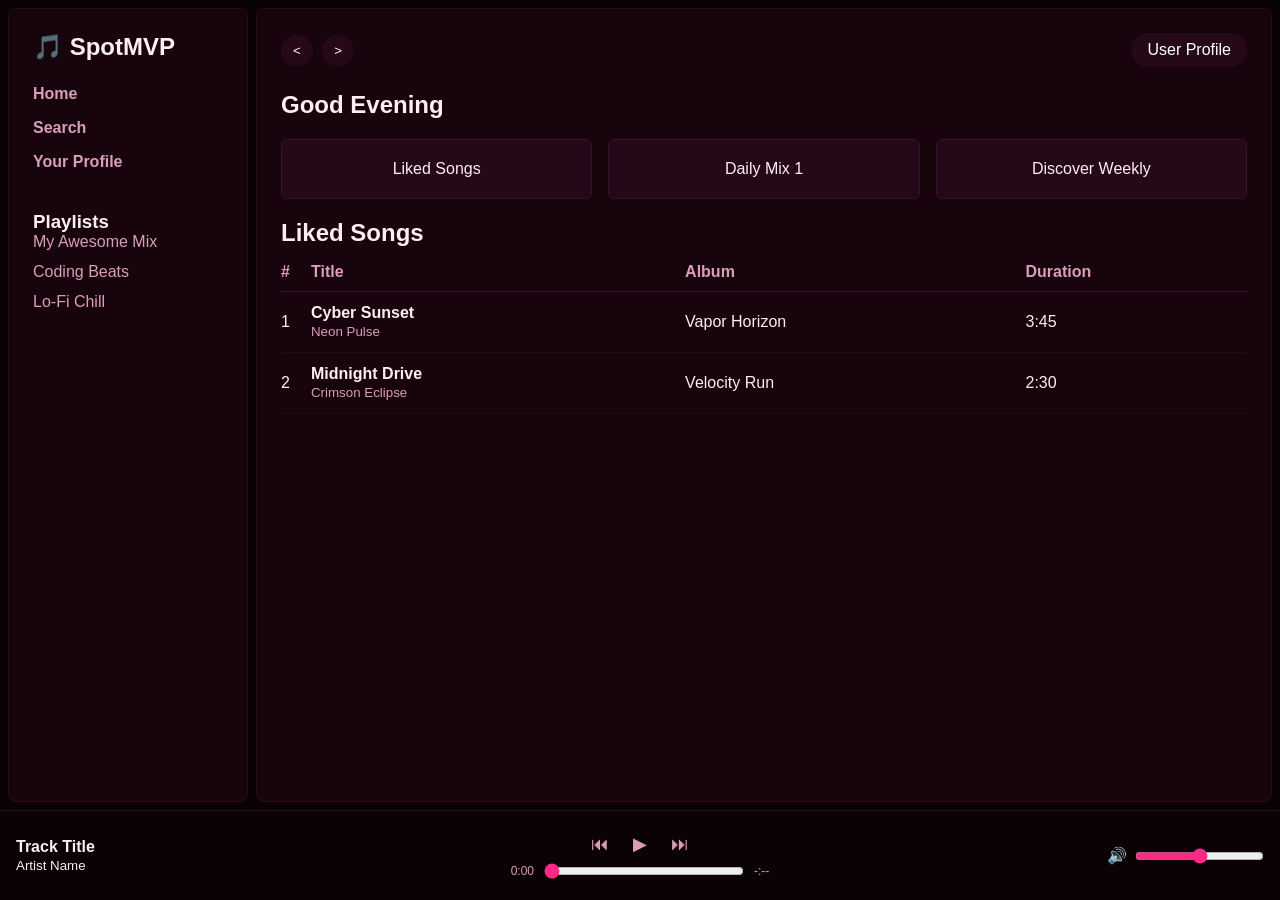
==== index.html @ 89c6085d "Add files via upload" ====
<!DOCTYPE html>
<html lang="en">
<head>
    <meta charset="UTF-8">
    <meta name="viewport" content="width=device-width, initial-scale=1.0">
    <title>Spotify MVP Layout</title>
    <link rel="stylesheet" href="styles.css">
</head>
<body>

    <div id="app-wrapper">
        <div id="main-workspace">

            <!-- 1. SIDEBAR NAVIGATION -->
            <aside id="sidebar">
                <div class="logo">
                    <h2>🎵 SpotMVP</h2>
                </div>
                <nav>
                    <ul>
                        <li><a href="#" id="nav-home">Home</a></li>
                        <li><a href="#" id="nav-search">Search</a></li>
                        <li><a href="profile.html" id="nav-profile-link">Your Profile</a></li>
                    </ul>
                </nav>
                <div class="playlists-section">
                    <h3>Playlists</h3>
                    <ul>
                        <li class="sidebar-playlist" data-playlist="Awesome Mix" style="list-style: none; margin-bottom: 12px; color: #da9eb7; cursor: pointer;">My Awesome Mix</li>
                        <li class="sidebar-playlist" data-playlist="Coding Beats" style="list-style: none; margin-bottom: 12px; color: #da9eb7; cursor: pointer;">Coding Beats</li>
                        <li class="sidebar-playlist" data-playlist="Lo-Fi Chill" style="list-style: none; margin-bottom: 12px; color: #da9eb7; cursor: pointer;">Lo-Fi Chill</li>
                    </ul>
                </div>
            </aside>

            <!-- 2. MAIN CONTENT AREA -->
            <main id="main-content">
                <header id="top-nav">
                    <div class="nav-buttons">
                        <button id="btn-back" title="Go back" style="background: #260918; border: none; color: white; padding: 8px 12px; border-radius: 50%; cursor: pointer; margin-right: 5px;">&lt;</button>
                        <button id="btn-forward" title="Go forward" style="background: #260918; border: none; color: white; padding: 8px 12px; border-radius: 50%; cursor: pointer;">&gt;</button>
                    </div>
                    <div class="user-profile">
                        <a href="profile.html" id="btn-profile" style="background: #260918; border: none; color: white; padding: 8px 16px; border-radius: 20px; cursor: pointer; text-decoration: none; display: inline-block;">User Profile</a>
                    </div>
                </header>

                <!-- SECTION A: HOME VIEW -->
                <section id="home-view" class="view-panel">
                    <h1 id="greeting">Good Morning</h1>
                    
                    <div class="grid-container">
                        <div class="card" data-playlist="Liked Songs">Liked Songs</div>
                        <div class="card" data-playlist="Daily Mix 1">Daily Mix 1</div>
                        <div class="card" data-playlist="Discover Weekly">Discover Weekly</div>
                    </div>

                    <div class="track-list-container">
                        <h2>Popular Tracks</h2>
                        <table width="100%">
                            <thead>
                                <tr>
                                    <th align="left">#</th>
                                    <th align="left">Title</th>
                                    <th align="left">Album</th>
                                    <th align="left">Duration</th>
                                </tr>
                            </thead>
                            <tbody>
                                <!-- Injected dynamically by app.js -->
                            </tbody>
                        </table>
                    </div>
                </section>

                <!-- SECTION B: SEARCH VIEW (Hidden by default) -->
                <section id="search-view" class="view-panel" style="display: none;">
                    <h1>Search</h1>
                    <input type="text" id="search-bar" placeholder="What do you want to listen to?" style="width: 100%; padding: 12px; margin: 20px 0; border-radius: 20px; border: none; background-color: #260918; color: #fff;">
                    <div class="track-list-container">
                        <h2>Search Results</h2>
                        <table width="100%" id="search-results-table">
                            <thead>
                                <tr>
                                    <th align="left">#</th>
                                    <th align="left">Title</th>
                                    <th align="left">Album</th>
                                    <th align="left">Duration</th>
                                </tr>
                            </thead>
                            <tbody>
                                <!-- Injected dynamically when typing -->
                            </tbody>
                        </table>
                    </div>
                </section>
            </main>

        </div>

        <!-- 3. PERSISTENT PLAYER FOOTER -->
        <footer id="player-bar">
            <div class="now-playing">
                <p><strong>Track Title</strong></p>
                <p><small>Artist Name</small></p>
            </div>

            <div class="playback-engine">
                <div class="playback-buttons">
                    <button id="btn-prev">⏮</button>
                    <button id="btn-play">▶</button>
                    <button id="btn-next">⏭</button>
                </div>
                <div class="progress-container">
                    <span id="current-time">0:00</span>
                    <input type="range" id="track-progress" min="0" max="100" value="0" style="width: 200px;">
                    <span id="total-duration">-:--</span>
                </div>
            </div>

            <div class="volume-controls">
                <label for="volume">🔊</label>
                <input type="range" id="volume" min="0" max="100" value="50">
            </div>
        </footer>
    </div>

    <!-- Scripts linked at the base of execution -->
    <script src="app.js"></script>
</body>
</html>
---- styles.css ----
/* ==========================================================================
   RESET & CORE STYLES
   ========================================================================== */
* {
    box-sizing: border-box;
    margin: 0;
    padding: 0;
}

body {
    font-family: -apple-system, BlinkMacSystemFont, "Segoe UI", Roboto, Helvetica, Arial, sans-serif;
    background-color: #0b0205; /* Deepest velvet black-burgundy void */
    color: #fceef3;           /* Soft off-white with a hint of magenta tint */
    height: 100vh;
    overflow: hidden; /* Prevents the whole browser page from scrolling */
}

/* ==========================================================================
   THE CORE FLEXBOX LAYOUT WINDOW
   ========================================================================== */
#app-wrapper {
    display: flex;
    flex-direction: column;
    height: 100vh;
}

#main-workspace {
    display: flex;
    flex: 1;          /* Takes up all remaining vertical space above the footer */
    overflow: hidden; /* Prevents double scrollbars */
    padding: 8px;     /* Gives that modern, isolated floating panel look */
    gap: 8px;         /* Space between sidebar and main panel */
}

/* ==========================================================================
   SIDEBAR NAVIGATION PANELS
   ========================================================================== */
#sidebar {
    width: 240px;
    min-width: 200px;
    background-color: #17040c; /* Rich, dark wine background */
    border: 1px solid #2d0a19; /* Subtle deep crimson framing line */
    border-radius: 8px;
    padding: 24px;
    display: flex;
    flex-direction: column;
    gap: 24px;
}

#sidebar ul {
    list-style: none;
}

#sidebar li {
    margin-bottom: 16px;
}

#sidebar a {
    color: #da9eb7;           /* Muted rose for unselected states */
    text-decoration: none;
    font-weight: bold;
    transition: color 0.2s ease;
}

#sidebar a:hover {
    color: #ff2a85;           /* Bright neon magenta flash on hover */
}

/* ==========================================================================
   MAIN CONTENT PANEL
   ========================================================================== */
#main-content {
    flex: 1;                  /* Dynamic width: Flexes to fill the rest of the window */
    background-color: #17040c; /* Matching dark wine background panel */
    border: 1px solid #2d0a19;
    border-radius: 8px;
    overflow-y: auto;         /* Crucial: Allows ONLY the main view to scroll vertically */
    padding: 24px;
}

#top-nav {
    display: flex;
    justify-content: space-between;
    align-items: center;
    margin-bottom: 24px;
}

.grid-container {
    display: flex;
    gap: 16px;
    margin: 20px 0;
}

.card {
    background-color: #260918; /* Dark crimson slate card */
    border: 1px solid #3d1127;
    color: #fceef3;
    padding: 20px;
    border-radius: 6px;
    flex: 1;                 /* Cards expand evenly across the available horizontal room */
    text-align: center;
    cursor: pointer;
    transition: background-color 0.2s ease, transform 0.2s ease;
}

.card:hover {
    background-color: #3d1127; /* Brightens to a richer red on hover */
    transform: translateY(-2px); /* Slight lift animation effect */
}

/* Track List Table */
table {
    border-collapse: collapse;
    margin-top: 16px;
}

th {
    color: #da9eb7;
    border-bottom: 1px solid #3d1127; /* Magenta-tinted divider */
    padding-bottom: 10px;
}

td {
    padding: 12px 0;
    border-bottom: 1px solid #260918;
}

/* ==========================================================================
   PERSISTENT PLAYER FOOTER BAR
   ========================================================================== */
#player-bar {
    height: 90px;
    background-color: #0b0205; /* Blends perfectly into the page bottom wrapper */
    display: flex;
    justify-content: space-between; /* Spreads track info, controls, and volume apart */
    align-items: center;
    padding: 0 16px;
    border-top: 1px solid #2d0a19;
}

/* Left Panel */
.now-playing {
    width: 30%;
}

/* Center Panel: Flexes vertical items in a stack */
.playback-engine {
    display: flex;
    flex-direction: column;
    align-items: center;
    gap: 8px;
    width: 40%;
}

.playback-buttons button {
    background: none;
    border: none;
    color: #da9eb7;
    font-size: 18px;
    cursor: pointer;
    margin: 0 10px;
    transition: color 0.2s ease, transform 0.1s ease;
}

.playback-buttons button:hover {
    color: #ff2a85;           /* Play buttons flash bright magenta */
    transform: scale(1.1);    /* Tiny bump in button sizing on hover */
}

.progress-container {
    display: flex;
    align-items: center;
    gap: 10px;
    font-size: 12px;
    color: #da9eb7;
}

/* Media Controls Progress Sliders & Accents */
input[type="range"] {
    accent-color: #ff2a85;    /* Forces native browser sliders to glow neon magenta */
}

/* Right Panel */
.volume-controls {
    width: 30%;
    display: flex;
    justify-content: flex-end;
    align-items: center;
    gap: 8px;
}
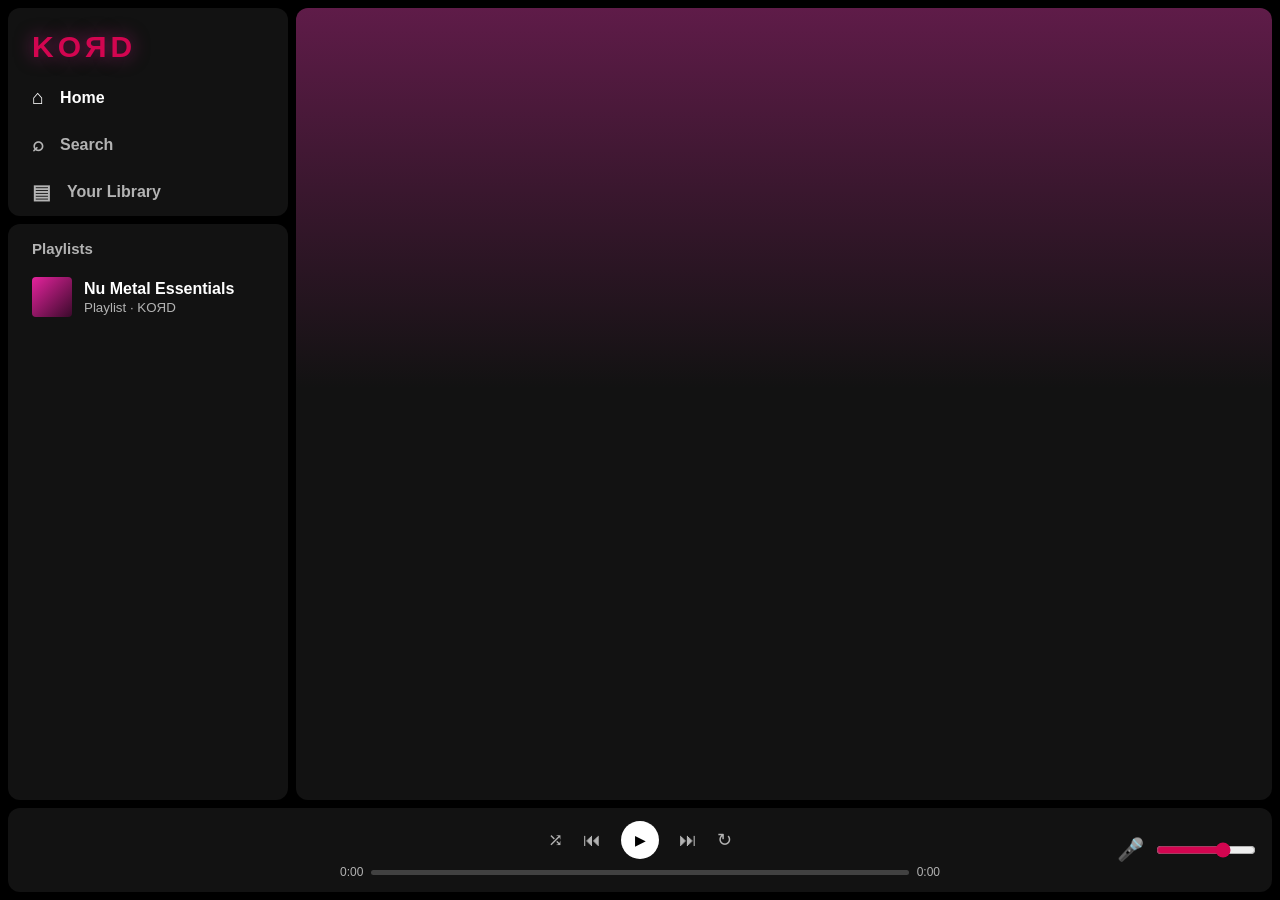
==== commit 41eb37b7: "part 2" ====
--- a/index.html
+++ b/index.html
@@ -1,131 +1,70 @@
 <!DOCTYPE html>
 <html lang="en">
 <head>
-    <meta charset="UTF-8">
-    <meta name="viewport" content="width=device-width, initial-scale=1.0">
-    <title>Spotify MVP Layout</title>
-    <link rel="stylesheet" href="styles.css">
+  <meta charset="UTF-8">
+  <meta name="viewport" content="width=device-width, initial-scale=1, viewport-fit=cover">
+  <title>KOЯD</title>
+  <link rel="stylesheet" href="style.css">   <!-- design -->
 </head>
 <body>
+<div class="app">
 
-    <div id="app-wrapper">
-        <div id="main-workspace">
+  <div class="top">
+    <!-- 1. SIDEBAR: logo, navigation, playlists -->
+    <aside class="side">
+      <div class="box">
+        <div class="logo">KOЯD</div>
+        <nav class="nav">
+          <button class="on" data-view="home"><i>⌂</i> Home</button>
+          <button data-view="search"><i>⌕</i> Search</button>
+          <button data-view="library"><i>▤</i> Your Library</button>
+        </nav>
+      </div>
+      <div class="box lib">
+        <h3>Playlists</h3>
+        <button class="libitem" data-view="playlist">
+          <div class="cover" style="background:linear-gradient(135deg,#e5239d,#3a0a2b)"></div>
+          <div><b>Nu Metal Essentials</b><small>Playlist · KOЯD</small></div>
+        </button>
+      </div>
+    </aside>
 
-            <!-- 1. SIDEBAR NAVIGATION -->
-            <aside id="sidebar">
-                <div class="logo">
-                    <h2>🎵 SpotMVP</h2>
-                </div>
-                <nav>
-                    <ul>
-                        <li><a href="#" id="nav-home">Home</a></li>
-                        <li><a href="#" id="nav-search">Search</a></li>
-                        <li><a href="profile.html" id="nav-profile-link">Your Profile</a></li>
-                    </ul>
-                </nav>
-                <div class="playlists-section">
-                    <h3>Playlists</h3>
-                    <ul>
-                        <li class="sidebar-playlist" data-playlist="Awesome Mix" style="list-style: none; margin-bottom: 12px; color: #da9eb7; cursor: pointer;">My Awesome Mix</li>
-                        <li class="sidebar-playlist" data-playlist="Coding Beats" style="list-style: none; margin-bottom: 12px; color: #da9eb7; cursor: pointer;">Coding Beats</li>
-                        <li class="sidebar-playlist" data-playlist="Lo-Fi Chill" style="list-style: none; margin-bottom: 12px; color: #da9eb7; cursor: pointer;">Lo-Fi Chill</li>
-                    </ul>
-                </div>
-            </aside>
+    <!-- 2. MAIN SCREEN: filled by script.js (home, playlist, search, library) -->
+    <main class="box main" id="main"></main>
 
-            <!-- 2. MAIN CONTENT AREA -->
-            <main id="main-content">
-                <header id="top-nav">
-                    <div class="nav-buttons">
-                        <button id="btn-back" title="Go back" style="background: #260918; border: none; color: white; padding: 8px 12px; border-radius: 50%; cursor: pointer; margin-right: 5px;">&lt;</button>
-                        <button id="btn-forward" title="Go forward" style="background: #260918; border: none; color: white; padding: 8px 12px; border-radius: 50%; cursor: pointer;">&gt;</button>
-                    </div>
-                    <div class="user-profile">
-                        <a href="profile.html" id="btn-profile" style="background: #260918; border: none; color: white; padding: 8px 16px; border-radius: 20px; cursor: pointer; text-decoration: none; display: inline-block;">User Profile</a>
-                    </div>
-                </header>
+    <!-- 3. FULL-SCREEN LYRICS VIEW: opens with the lyrics button -->
+    <section class="lyrics" id="lyrics" aria-hidden="true" aria-label="Now playing lyrics">
+      <div class="lyrics-top">
+        <button class="icon lyrics-back" id="lyr-close" aria-label="Close lyrics">⌄</button>
+        <div class="lyrics-heading"><small>NOW PLAYING</small><b id="lyr-title">Lyrics</b></div>
+        <span class="lyrics-spacer"></span>
+      </div>
+      <div class="lyrics-body">
+        <div class="lyrics-art" id="lyr-art">KOЯD</div>
+        <div class="lyrics-song-info"><h2 id="lyr-song-title">Choose a song</h2><p id="lyr-artist">Lyrics will follow the music as it plays.</p></div>
+        <div class="lines" id="lines"><p>Play a song to see lyrics.</p></div>
+      </div>
+    </section>
+  </div>
 
-                <!-- SECTION A: HOME VIEW -->
-                <section id="home-view" class="view-panel">
-                    <h1 id="greeting">Good Morning</h1>
-                    
-                    <div class="grid-container">
-                        <div class="card" data-playlist="Liked Songs">Liked Songs</div>
-                        <div class="card" data-playlist="Daily Mix 1">Daily Mix 1</div>
-                        <div class="card" data-playlist="Discover Weekly">Discover Weekly</div>
-                    </div>
+  <!-- 4. PLAYER BAR -->
+  <footer class="box player">
+    <div class="now" id="now"></div>
+    <div class="center">
+      <div class="ctrls">
+        <button class="icon opt" id="shuf" title="Shuffle">⤮</button>
+        <button class="icon" id="prev" title="Previous">⏮</button>
+        <button class="pp" id="pp" title="Play">▶</button>
+        <button class="icon" id="next" title="Next">⏭</button>
+        <button class="icon opt" id="rep" title="Repeat">↻</button>
+      </div>
+      <div class="bar"><span id="cur">0:00</span><div class="track" id="track"><div class="fill" id="fill"></div></div><span id="tot">0:00</span></div>
+    </div>
+    <div class="vol"><button class="icon" id="lyr-btn" title="Lyrics">🎤</button><input type="range" id="vol" min="0" max="100" value="70"></div>
+  </footer>
+</div>
 
-                    <div class="track-list-container">
-                        <h2>Popular Tracks</h2>
-                        <table width="100%">
-                            <thead>
-                                <tr>
-                                    <th align="left">#</th>
-                                    <th align="left">Title</th>
-                                    <th align="left">Album</th>
-                                    <th align="left">Duration</th>
-                                </tr>
-                            </thead>
-                            <tbody>
-                                <!-- Injected dynamically by app.js -->
-                            </tbody>
-                        </table>
-                    </div>
-                </section>
-
-                <!-- SECTION B: SEARCH VIEW (Hidden by default) -->
-                <section id="search-view" class="view-panel" style="display: none;">
-                    <h1>Search</h1>
-                    <input type="text" id="search-bar" placeholder="What do you want to listen to?" style="width: 100%; padding: 12px; margin: 20px 0; border-radius: 20px; border: none; background-color: #260918; color: #fff;">
-                    <div class="track-list-container">
-                        <h2>Search Results</h2>
-                        <table width="100%" id="search-results-table">
-                            <thead>
-                                <tr>
-                                    <th align="left">#</th>
-                                    <th align="left">Title</th>
-                                    <th align="left">Album</th>
-                                    <th align="left">Duration</th>
-                                </tr>
-                            </thead>
-                            <tbody>
-                                <!-- Injected dynamically when typing -->
-                            </tbody>
-                        </table>
-                    </div>
-                </section>
-            </main>
-
-        </div>
-
-        <!-- 3. PERSISTENT PLAYER FOOTER -->
-        <footer id="player-bar">
-            <div class="now-playing">
-                <p><strong>Track Title</strong></p>
-                <p><small>Artist Name</small></p>
-            </div>
-
-            <div class="playback-engine">
-                <div class="playback-buttons">
-                    <button id="btn-prev">⏮</button>
-                    <button id="btn-play">▶</button>
-                    <button id="btn-next">⏭</button>
-                </div>
-                <div class="progress-container">
-                    <span id="current-time">0:00</span>
-                    <input type="range" id="track-progress" min="0" max="100" value="0" style="width: 200px;">
-                    <span id="total-duration">-:--</span>
-                </div>
-            </div>
-
-            <div class="volume-controls">
-                <label for="volume">🔊</label>
-                <input type="range" id="volume" min="0" max="100" value="50">
-            </div>
-        </footer>
-    </div>
-
-    <!-- Scripts linked at the base of execution -->
-    <script src="app.js"></script>
+<script src="songs.js"></script>   <!-- the song list -->
+<script src="script.js"></script>  <!-- how the app works -->
 </body>
 </html>
--- a/style.css
+++ b/style.css
@@ -0,0 +1,145 @@
+/* ========== 1. COLORS (change the theme here) ========== */
+:root{
+  --accent:rgb(211, 5, 80);        /* magenta (Spotify's green) */
+  --accent-hi:rgb(211, 5, 80);
+  --hue:320;               /* script.js changes this to match the playing song */
+  --bg:#000; --panel:#121212; --card:#181818;
+  --text:#fff; --muted:#b3b3b3;
+  color-scheme:dark;
+  padding-top:env(safe-area-inset-top,0px);
+  padding-bottom:env(safe-area-inset-bottom,0px);
+}
+*{box-sizing:border-box;margin:0;padding:0}
+html,body{height:100%}
+body{background:var(--bg);color:var(--text);font-family:"Helvetica Neue",Arial,sans-serif;overflow:hidden}
+button{background:none;border:0;color:inherit;cursor:pointer;font:inherit}
+h1{font-size:34px;margin-bottom:20px}
+h2{font-size:22px;margin:32px 0 14px}
+
+/* ========== 2. LAYOUT (flexbox) ========== */
+.app{display:flex;flex-direction:column;height:100%;gap:8px;padding:8px}
+.top{display:flex;flex:1;gap:8px;min-height:0}
+.box{background:var(--panel);border-radius:12px}
+.side{width:280px;display:flex;flex-direction:column;gap:8px}
+.main{flex:1;overflow-y:auto;background:linear-gradient(hsl(var(--hue) 55% 24%) 0,var(--panel) 380px)}
+.pad{padding:24px}
+
+/* Sidebar */
+.logo{font-size:30px;font-weight:900;letter-spacing:4px;padding:22px 24px 10px;color:var(--accent);text-shadow:0 0 18px #e5239d88}
+.nav button{display:flex;gap:16px;align-items:center;width:100%;padding:12px 24px;color:var(--muted);font-weight:700;font-size:16px}
+.nav i{font-style:normal;font-size:20px}
+.nav button:hover,.nav button.on{color:var(--text)}
+.lib{flex:1;padding:16px;overflow:auto}
+.lib h3{color:var(--muted);font-size:15px;padding:0 8px 12px}
+.libitem{display:flex;gap:12px;align-items:center;padding:8px;border-radius:8px;width:100%;text-align:left}
+.libitem:hover{background:#ffffff14}
+small{color:var(--muted);display:block;margin-top:2px}
+
+/* ========== 3. COVERS AND CARDS ========== */
+.cover{width:40px;height:40px;border-radius:4px;flex-shrink:0;background-size:cover}
+.quick{display:grid;grid-template-columns:repeat(3,1fr);gap:12px}          /* 6 small cards at the top */
+.qcard{display:flex;align-items:center;gap:12px;background:#ffffff1a;border-radius:6px;overflow:hidden;cursor:pointer;font-weight:700;transition:.2s}
+.qcard:hover{background:#ffffff33}
+.qcard .cover{width:56px;height:56px;border-radius:0}
+.qcard span{overflow:hidden;white-space:nowrap;text-overflow:ellipsis;padding-right:12px}
+.cards{display:flex;gap:16px;overflow-x:auto;padding-bottom:8px}              /* row of album cards */
+.card{width:170px;flex-shrink:0;padding:14px;border-radius:10px;background:var(--card);cursor:pointer;transition:.25s}
+.card:hover{background:#2a2a2a;transform:translateY(-4px)}
+.card .art{position:relative;margin-bottom:12px}
+.card .cover{width:100%;aspect-ratio:1;height:auto;border-radius:8px;box-shadow:0 8px 20px #0008}
+.card b,.card small{display:block;white-space:nowrap;overflow:hidden;text-overflow:ellipsis}
+.go{position:absolute;right:8px;bottom:8px;width:44px;height:44px;border-radius:50%;background:var(--accent);color:#000;opacity:0;transform:translateY(8px);transition:.25s}
+.card:hover .go{opacity:1;transform:none}
+
+/* Playlist page */
+.hero{display:flex;gap:24px;align-items:flex-end;padding:40px 24px 24px}
+.bigcover{width:210px;height:210px;border-radius:8px;box-shadow:0 10px 40px #000a;display:flex;align-items:center;justify-content:center;font-size:56px;font-weight:900;letter-spacing:3px;background:linear-gradient(135deg,#e5239d,#3a0a2b);flex-shrink:0}
+.hero h1{font-size:64px;line-height:1;margin:8px 0 14px}
+.actions{display:flex;gap:24px;align-items:center;padding:8px 24px 16px}
+.playbig{width:58px;height:58px;border-radius:50%;background:var(--accent);color:#000;font-size:22px;box-shadow:0 0 24px #e5239d88;transition:.2s}
+.playbig:hover{background:var(--accent-hi);transform:scale(1.07)}
+.icon{font-size:22px;color:var(--muted)}
+.icon:hover,.icon.on{color:var(--text)}
+.icon.on{color:var(--accent)}
+
+/* Song table */
+.tr{display:grid;grid-template-columns:40px 1fr 1fr 80px;gap:16px;align-items:center;padding:8px 16px;margin:0 8px;border-radius:6px;color:var(--muted);cursor:pointer}
+.tr.head{border-bottom:1px solid #ffffff22;border-radius:0;cursor:default;font-size:13px;margin-bottom:8px}
+.tr:not(.head):hover{background:#ffffff1a}
+.tr .num{text-align:center}
+.tr .play{display:none;color:var(--text)}
+.tr:not(.head):hover .num span{display:none}
+.tr:not(.head):hover .play{display:inline}
+.song{display:flex;gap:12px;align-items:center;min-width:0;color:var(--text)}
+.song b{display:block;white-space:nowrap;overflow:hidden;text-overflow:ellipsis}
+.tr.current .song b,.tr.current .num{color:var(--accent)}
+.heart{font-size:18px;color:var(--muted)}
+.heart.on{color:var(--accent)}
+.search{width:100%;max-width:420px;padding:13px 18px;border-radius:30px;border:0;background:#ffffff1f;color:var(--text);font-size:15px;margin-bottom:16px;outline:none}
+.search:focus{box-shadow:0 0 0 2px var(--accent)}
+
+/* ========== 4. FULL-SCREEN, SPOTIFY-STYLE LYRICS ========== */
+.lyrics{display:none;position:fixed;inset:8px;z-index:30;flex-direction:column;overflow:hidden;border-radius:12px;background:linear-gradient(155deg,hsl(var(--hue) 55% 25%),#151515 58%,#080808);box-shadow:0 18px 80px #000c}
+.lyrics.open{display:flex}
+.lyrics-top{display:flex;align-items:center;gap:18px;padding:18px 26px;border-bottom:1px solid #ffffff12;flex-shrink:0}
+.lyrics-back{font-size:32px;line-height:1;color:#fff;transform:rotate(0deg);width:42px;height:42px;border-radius:50%;background:#ffffff12}
+.lyrics-back:hover{background:#ffffff25}
+.lyrics-heading{display:flex;flex-direction:column;gap:3px;min-width:0}
+.lyrics-heading small{font-size:10px;letter-spacing:2px;color:#ffffff99}
+.lyrics-heading b{font-size:16px;white-space:nowrap;overflow:hidden;text-overflow:ellipsis}
+.lyrics-spacer{width:42px}
+.lyrics-body{display:grid;grid-template-columns:minmax(220px, .8fr) minmax(0,1.2fr);grid-template-rows:auto 1fr;gap:10px 44px;flex:1;min-height:0;padding:34px clamp(24px,6vw,100px) 24px;max-width:1500px;width:100%;margin:0 auto}
+.lyrics-art{grid-column:1;grid-row:1;width:min(100%,330px);aspect-ratio:1;border-radius:10px;display:flex;align-items:center;justify-content:center;background-size:cover;background-position:center;font-size:clamp(30px,4vw,58px);font-weight:900;letter-spacing:3px;box-shadow:0 16px 44px #0007}
+.lyrics-song-info{grid-column:1;grid-row:2;align-self:start;padding-top:10px}
+.lyrics-song-info h2{font-size:clamp(24px,3vw,38px);margin:0 0 8px;line-height:1.12;overflow-wrap:anywhere}
+.lyrics-song-info p{color:#ffffffa8;font-size:16px}
+.lines{grid-column:2;grid-row:1 / span 2;min-height:0;overflow-y:auto;overscroll-behavior:contain;padding:12px 20px 40vh 0;scrollbar-width:thin;scrollbar-color:#ffffff35 transparent;mask-image:linear-gradient(to bottom,transparent 0,#000 8%,#000 92%,transparent 100%)}
+.lines p{font-size:clamp(25px,3.1vw,42px);line-height:1.18;font-weight:800;color:#ffffff45;margin:0 0 22px;cursor:pointer;transition:color .25s,font-size .25s,transform .25s;overflow-wrap:anywhere}
+.lines p:hover{color:#ffffffb8}
+.lines p.on{color:#fff;font-size:clamp(29px,3.5vw,48px);transform:translateX(4px)}
+.lyrics:not(.open){pointer-events:none}
+
+/* ========== 5. PLAYER BAR ========== */
+.player{display:flex;align-items:center;justify-content:space-between;padding:12px 16px;height:84px;gap:16px;flex-shrink:0}
+.now{display:flex;gap:12px;align-items:center;flex:1;min-width:0}
+.now .cover{width:56px;height:56px;border-radius:6px}
+.now b,.now small{display:block;white-space:nowrap;overflow:hidden;text-overflow:ellipsis}
+.center{flex:2;display:flex;flex-direction:column;align-items:center;gap:6px;max-width:600px}
+.ctrls{display:flex;gap:20px;align-items:center}
+.ctrls .icon{font-size:18px}
+.pp{width:38px;height:38px;border-radius:50%;background:var(--text);color:#000;font-size:14px;transition:.2s}
+.pp:hover{transform:scale(1.08);background:var(--accent-hi)}
+.bar{display:flex;gap:8px;align-items:center;width:100%;font-size:12px;color:var(--muted)}
+.track{flex:1;height:5px;background:#ffffff33;border-radius:3px;cursor:pointer}
+.fill{height:100%;width:0;background:var(--text);border-radius:3px}
+.track:hover .fill{background:var(--accent)}
+.vol{flex:1;display:flex;justify-content:flex-end;align-items:center;gap:12px}
+.vol input{width:100px;accent-color:var(--accent)}
+
+/* ========== 6. MOBILE (narrower than 800px) ========== */
+@media (max-width:800px){
+  .top{flex-direction:column-reverse}                 /* sidebar goes to the bottom */
+  .side{width:100%}
+  .logo,.lib{display:none}
+  .nav{display:flex}
+  .nav button{flex-direction:column;gap:2px;padding:10px;font-size:12px;align-items:center}
+  .quick{grid-template-columns:repeat(2,1fr)}
+  .hero{flex-direction:column;align-items:center;text-align:center;padding:24px 16px 8px}
+  .hero h1{font-size:34px}
+  .bigcover{width:180px;height:180px}
+  .tr{grid-template-columns:32px 1fr 70px}
+  .tr .album,.vol input,.ctrls .opt,.bar span{display:none}
+  .player{position:relative;height:72px;padding:8px 12px}
+  .center{flex:0}
+  .bar{position:absolute;left:14px;right:14px;bottom:5px;width:auto}
+  .lyrics{inset:0;border-radius:0;padding-top:env(safe-area-inset-top,0px);padding-bottom:env(safe-area-inset-bottom,0px)}
+  .lyrics-top{padding:12px 16px}
+  .lyrics-body{display:flex;flex-direction:column;gap:16px;padding:18px 22px 12px;overflow:hidden}
+  .lyrics-art{display:none}
+  .lyrics-song-info{padding:0;flex-shrink:0}
+  .lyrics-song-info h2{font-size:24px;margin-bottom:3px}
+  .lyrics-song-info p{font-size:14px}
+  .lines{width:100%;padding:14px 4px 35vh 0}
+  .lines p{font-size:25px;margin-bottom:20px}
+  .lines p.on{font-size:30px}
+}
